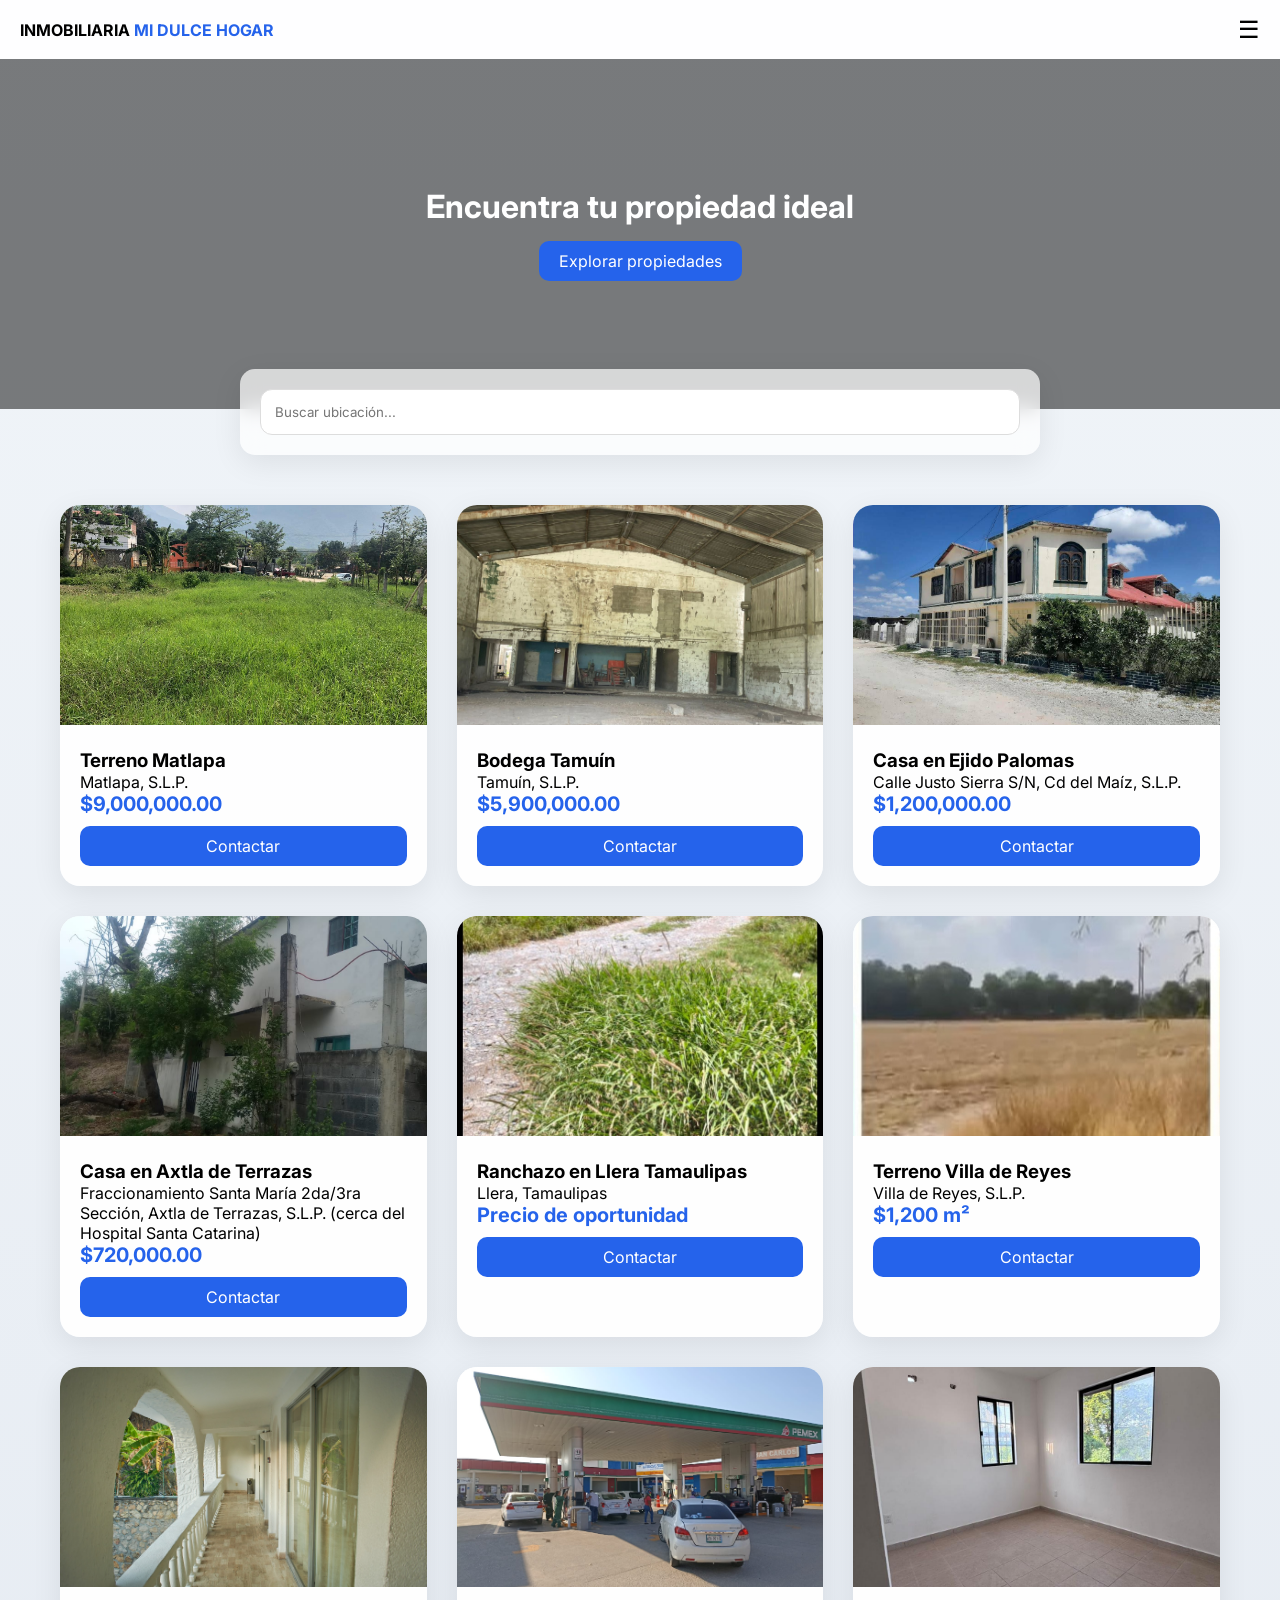
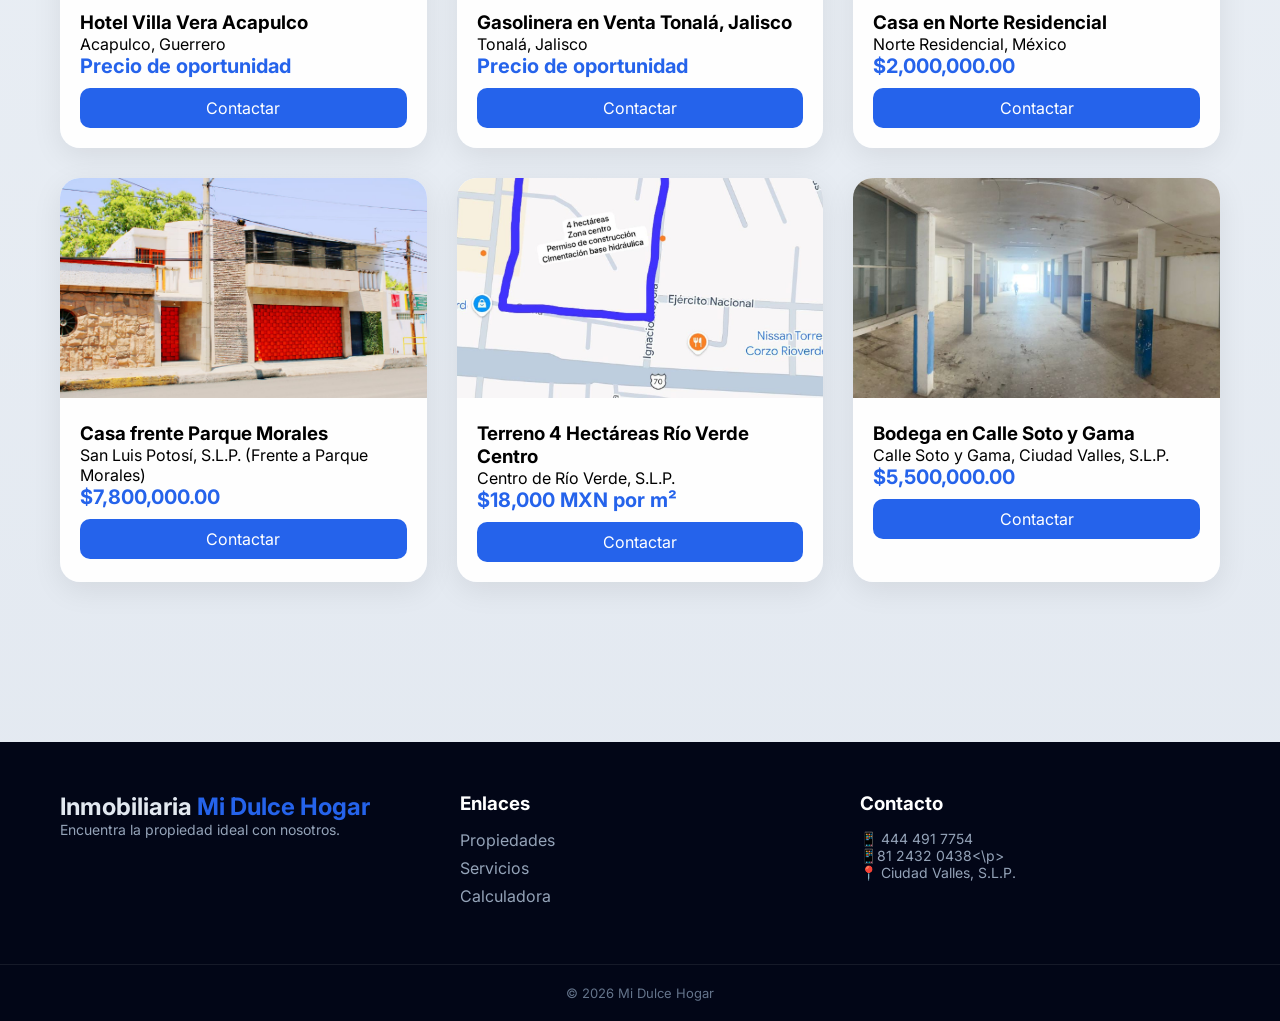
==== index.html @ 1746b5e3 "Actualizar index.html" ====
<!DOCTYPE html>
<html lang="es">
<head>
<meta charset="UTF-8">
<meta name="viewport" content="width=device-width, initial-scale=1.0">
<title>Mi Dulce Hogar</title>

<link href="https://fonts.googleapis.com/css2?family=Inter:wght@400;600;700&display=swap" rel="stylesheet">

<style>
:root{
  --primary:#2563eb;
}

*{
  margin:0;
  padding:0;
  box-sizing:border-box;
  font-family:'Inter',sans-serif;
}

body{
  background: linear-gradient(180deg, #f1f5f9 0%, #e2e8f0 100%);
}


/* FOOTER PRO */
.footer{
  background:#020617;
  color:#e2e8f0;
  margin-top:80px;
}

.footer-container{
  max-width:1200px;
  margin:auto;
  padding:50px 20px;
  display:grid;
  grid-template-columns:repeat(auto-fit,minmax(250px,1fr));
  gap:40px;
}

.footer-col h2 span{
  color:#2563eb;
}

.footer-col h3{
  margin-bottom:15px;
  color:#fff;
}

.footer-col p{
  color:#94a3b8;
  font-size:14px;
}

.footer-col a{
  display:block;
  color:#94a3b8;
  text-decoration:none;
  margin-bottom:8px;
}

.footer-col a:hover{
  color:#fff;
}

.footer-bottom{
  text-align:center;
  padding:20px;
  border-top:1px solid rgba(255,255,255,0.08);
  color:#64748b;
  font-size:13px;
}



/* HEADER */
.header{
  display:flex;
  justify-content:space-between;
  align-items:center;
  background: rgba(255,255,255,0.9);
  backdrop-filter: blur(10px);
  padding:15px 20px;
  position:sticky;
  top:0;
  z-index:100;
}

.logo{
  text-transform: uppercase;
}

.logo{
  font-weight:700;
  cursor:pointer;
}

.logo span{
  color:var(--primary);
}

.menu-btn{
  font-size:24px;
  cursor:pointer;
}

/* MENU */
.menu{
  position:fixed;
  top:0;
  right:-100%;
  width:80%;
  height:100%;
  background:#fff;
  padding:30px 20px;
  transition:.3s;
  z-index:200;
  display:flex;
  flex-direction:column;
  gap:20px;
}

.menu.active{
  right:0;
}

.menu a{
  text-decoration:none;
  color:#111;
  font-size:18px;
}

.contacto{
  margin-top:20px;
  background:var(--primary);
  color:#fff !important;
  padding:12px;
  border-radius:10px;
  text-align:center;
}

/* OVERLAY */
.overlay{
  position:fixed;
  top:0;
  left:0;
  width:100%;
  height:100%;
  background:rgba(0,0,0,0.4);
  opacity:0;
  pointer-events:none;
  transition:.3s;
  z-index:150;
}

.overlay.active{
  opacity:1;
  pointer-events:all;
}

/* HERO */
.hero{
  height:350px;
  background:url('https://images.unsplash.com/photo-1600585154340-be6161a56a0c') center/cover;
  display:flex;
  flex-direction:column;
  align-items:center;
  justify-content:center;
  color:#fff;
  position:relative;
  text-align:center;
}

.hero::before{
  content:"";
  position:absolute;
  width:100%;
  height:100%;
  background:rgba(0,0,0,0.5);
}

.hero h1,
.hero p,
.hero a{
  position:relative;
  z-index:2;
}

.hero a{
  margin-top:15px;
  background:var(--primary);
  padding:10px 20px;
  border-radius:10px;
  color:#fff;
  text-decoration:none;
}

/* BUSCADOR */
.search-box{
  background: rgba(255,255,255,0.7);
  backdrop-filter: blur(10px);
  margin:-40px auto 20px;
  padding:20px;
  border-radius:15px;
  max-width:800px;
  box-shadow:0 8px 30px rgba(0,0,0,0.08);
}

.search-box input{
  width:100%;
  padding:14px;
  border-radius:12px;
  border:1px solid #ddd;
}

/* CONTENIDO */
.container{
  max-width:1200px;
  margin:auto;
  padding:30px 20px 80px;
}

.cards{
  display:grid;
  grid-template-columns:repeat(auto-fit,minmax(280px,1fr));
  gap:30px;
}

/* CARD */
.card{
  background: rgba(255,255,255,0.95);
  border-radius:20px;
  overflow:hidden;
  box-shadow:0 8px 30px rgba(0,0,0,0.08);
  transition:.3s;
}

.card:hover{
  transform:translateY(-8px);
}

.img-box img{
  width:100%;
  height:220px;
  object-fit:cover;
}

.info{
  padding:20px;
}

.precio{
  font-size:20px;
  font-weight:700;
  color:var(--primary);
}

.btn{
  display:block;
  background:var(--primary);
  color:#fff;
  padding:10px;
  border-radius:10px;
  text-align:center;
  text-decoration:none;
  margin-top:10px;
}
</style>
</head>

<body>

<div class="header">
  <div class="logo">
    Inmobiliaria <span>Mi Dulce Hogar</span>
  </div>
  <div class="menu-btn" onclick="toggleMenu()">☰</div>
</div>

<div id="menu" class="menu">
  <a href="index.html">Propiedades</a>
  <a href="servicios.html">Servicios</a>
  <a href="calculadora.html">Calculadora</a>
</div>

<div id="overlay" class="overlay" onclick="toggleMenu()"></div>

<div class="hero">
  <h1>Encuentra tu propiedad ideal</h1>
  <a href="#contenedor">Explorar propiedades</a>
</div>

<div class="search-box">
  <input id="busqueda" placeholder="Buscar ubicación...">
</div>

<div class="container">
  <div class="cards" id="contenedor"></div>
</div>

<script src="propiedades.js"></script>

<script>
function toggleMenu(){
  menu.classList.toggle("active");
  overlay.classList.toggle("active");
}

const contenedor=document.getElementById("contenedor");
const busqueda=document.getElementById("busqueda");

function mostrar(lista){
  contenedor.innerHTML="";
  lista.forEach(p=>{
    contenedor.innerHTML+=`
    <div class="card">
      <div class="img-box">
        <img src="${p.imagenes[0]}">
      </div>

      <div class="info">
        <h3>${p.nombre}</h3>
        <p>${p.ubicacion}</p>
        <div class="precio">${p.precio}</div>

        <a href="https://wa.me/524444917754?text=${encodeURIComponent(p.nombre)}" class="btn">
          Contactar
        </a>
      </div>
    </div>`;
  });
}

busqueda.addEventListener("input",()=>{
  const val=busqueda.value.toLowerCase();
  mostrar(propiedades.filter(p=>p.ubicacion.toLowerCase().includes(val)));
});

mostrar(propiedades);
</script>


<div class="footer">

  <div class="footer-container">

    <div class="footer-col">
      <h2>Inmobiliaria <span>Mi Dulce Hogar</span></h2>
      <p>Encuentra la propiedad ideal con nosotros.</p>
    </div>

    <div class="footer-col">
      <h3>Enlaces</h3>
      <a href="index.html">Propiedades</a>
      <a href="servicios.html">Servicios</a>
      <a href="calculadora.html">Calculadora</a>
    </div>

    <div class="footer-col">
      <h3>Contacto</h3>
      <p>📱 444 491 7754</p>
<p>📱81 2432 0438<\p>
      <p>📍 Ciudad Valles, S.L.P.</p>
    </div>

  </div>

  <div class="footer-bottom">
    © 2026 Mi Dulce Hogar
  </div>

</div>

<script>
function toggleMenu(){
  menu.classList.toggle("active");
  overlay.classList.toggle("active");
}
</script>



</body>
</html>
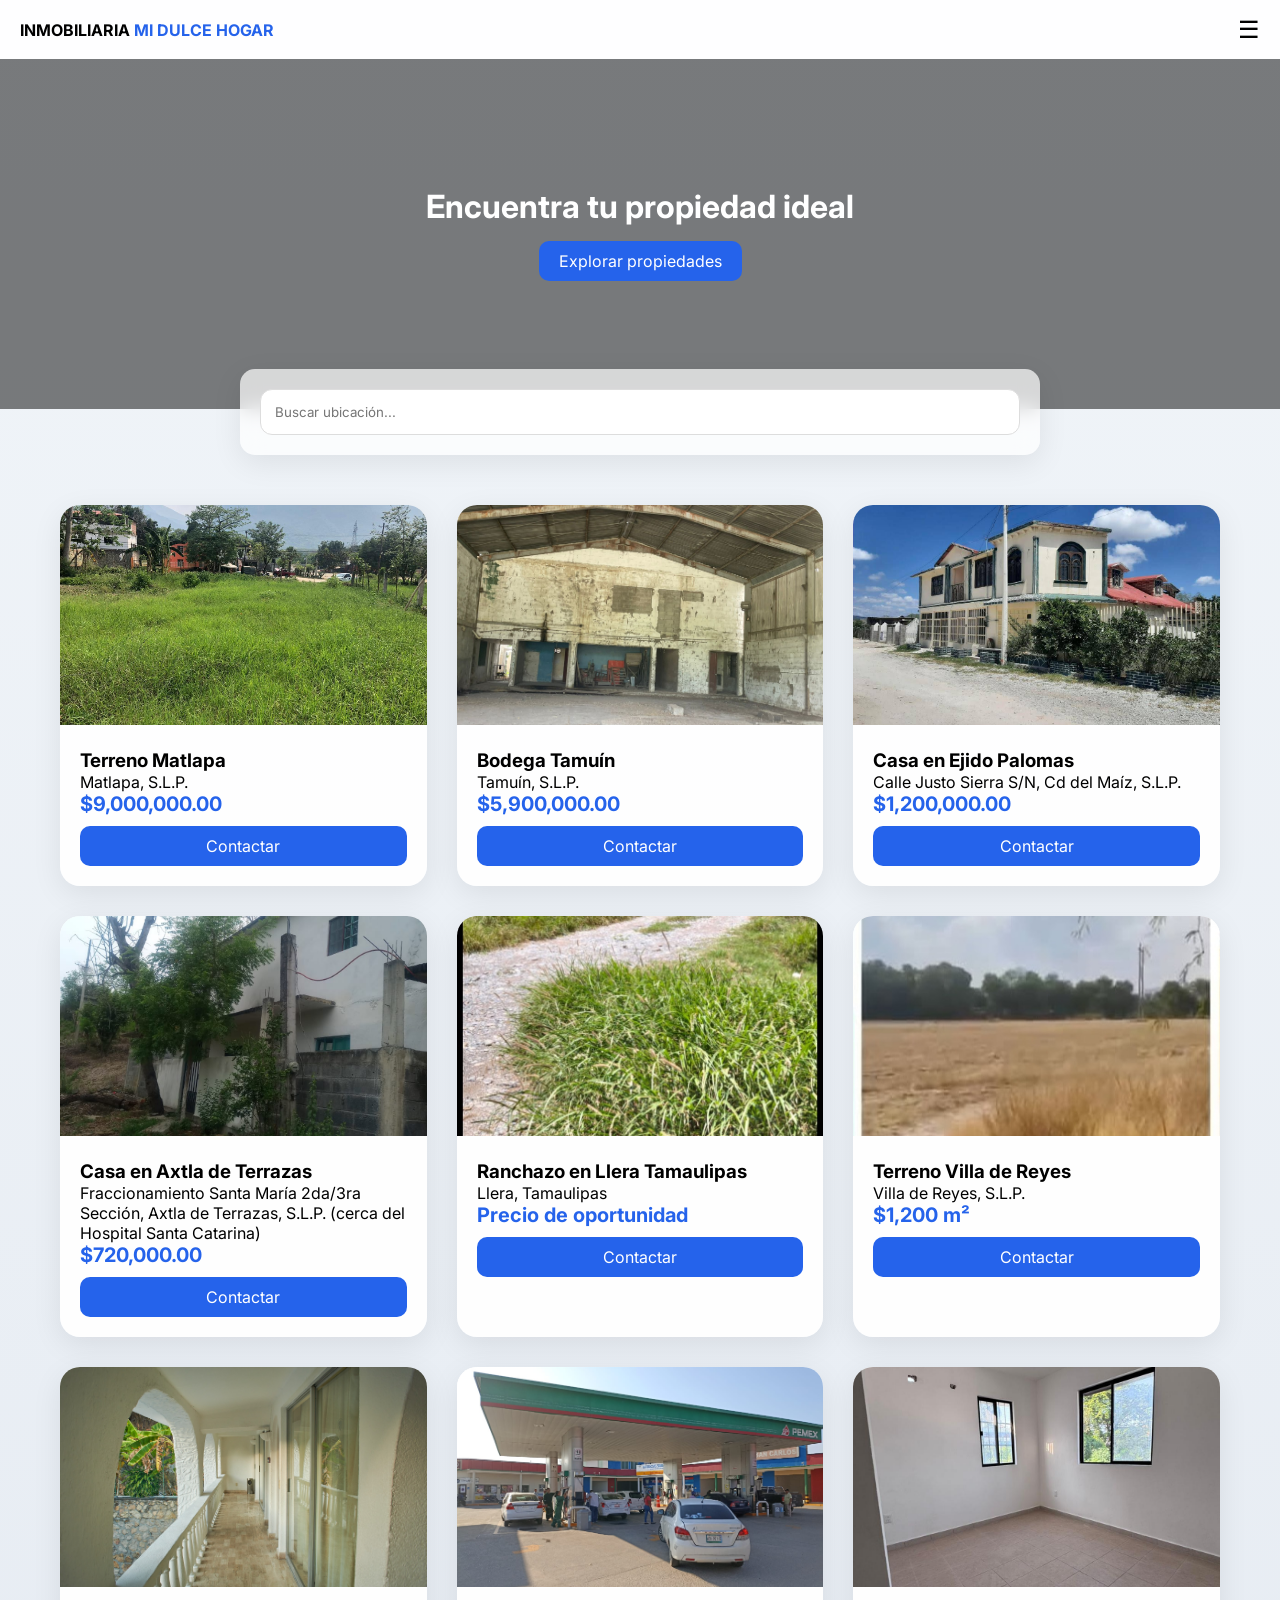
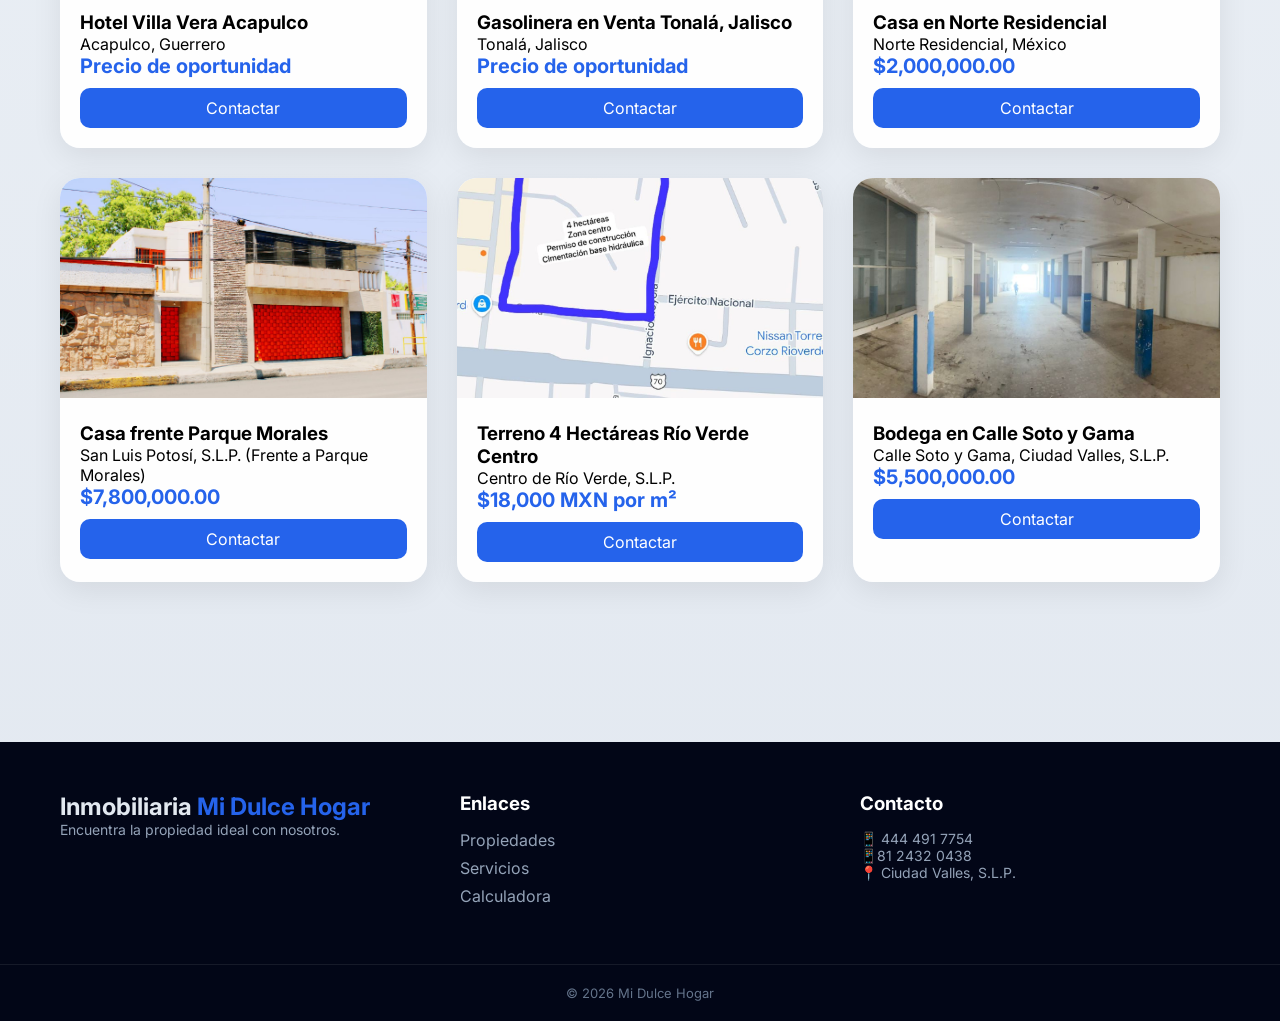
==== commit 9c6daa4b: "Actualizar index.html" ====
--- a/index.html
+++ b/index.html
@@ -361,7 +361,7 @@
     <div class="footer-col">
       <h3>Contacto</h3>
       <p>📱 444 491 7754</p>
-<p>📱81 2432 0438<\p>
+<p>📱81 2432 0438</p>
       <p>📍 Ciudad Valles, S.L.P.</p>
     </div>
 
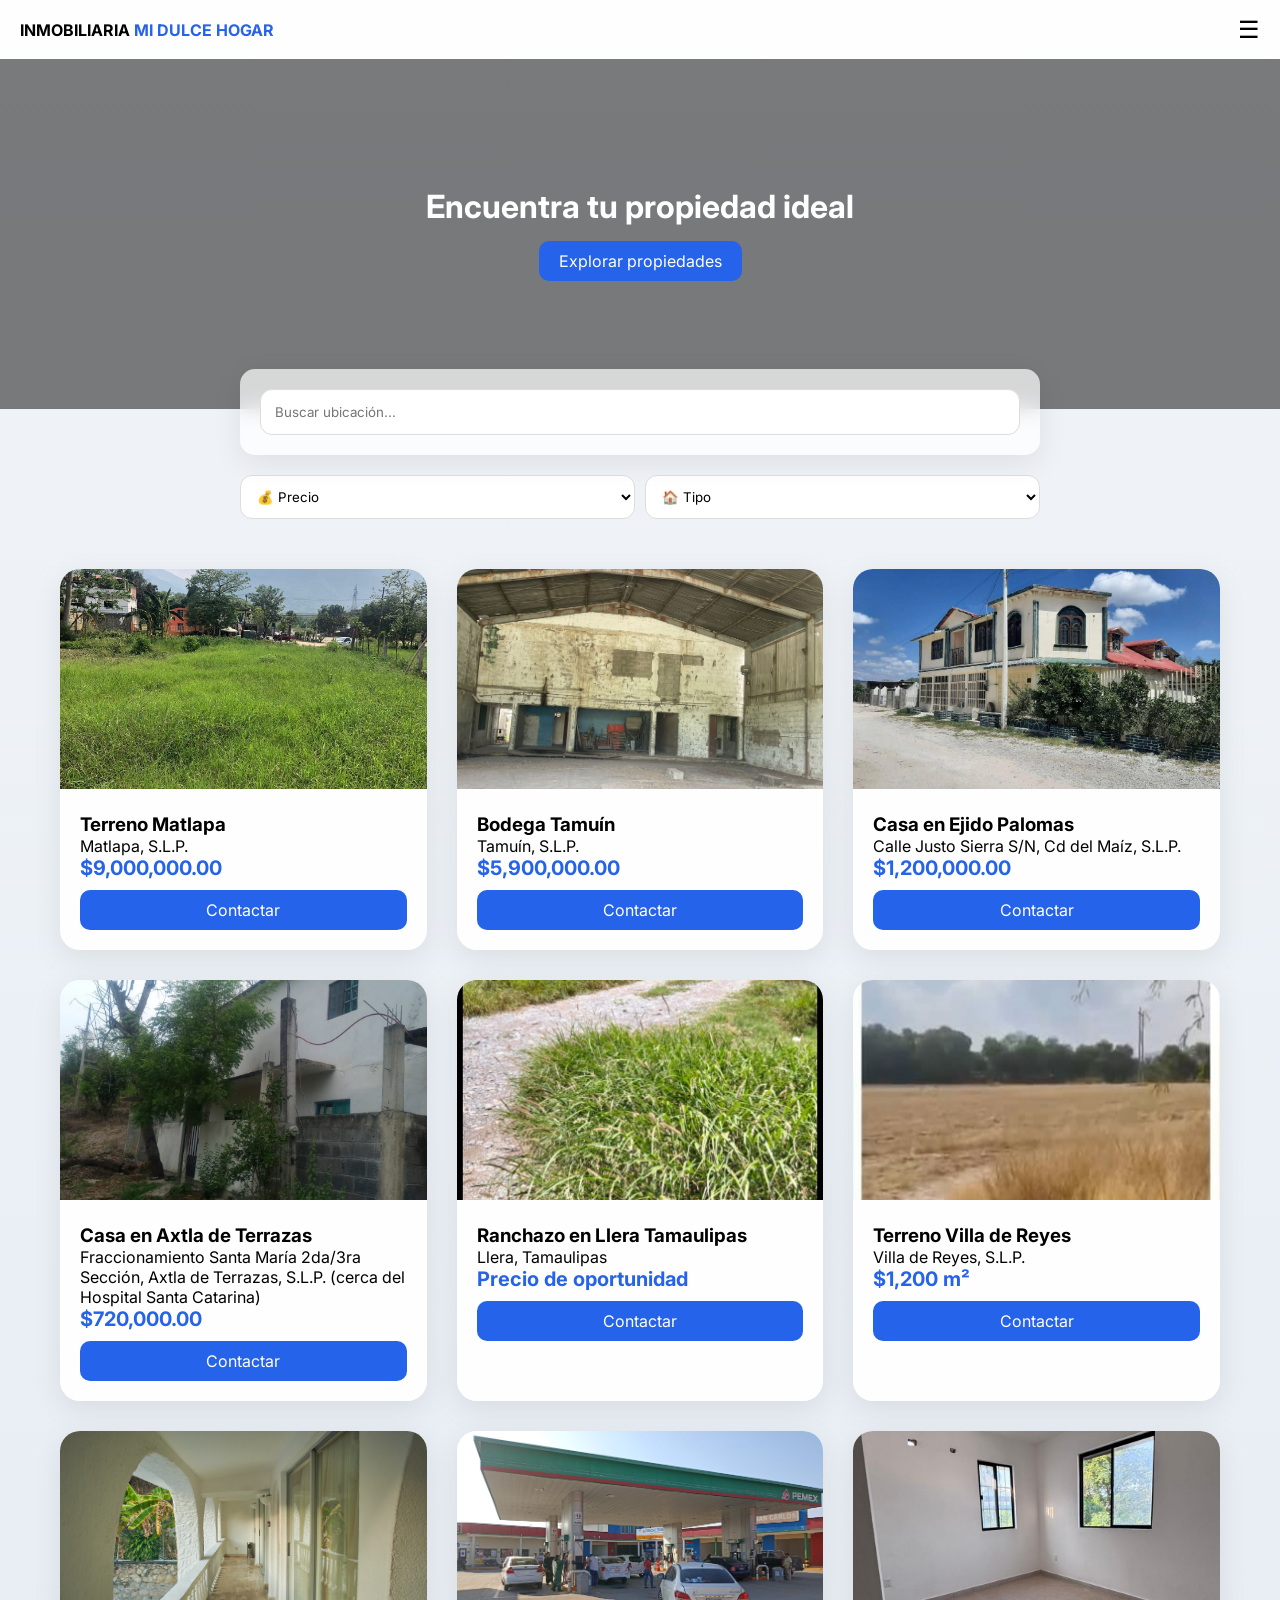
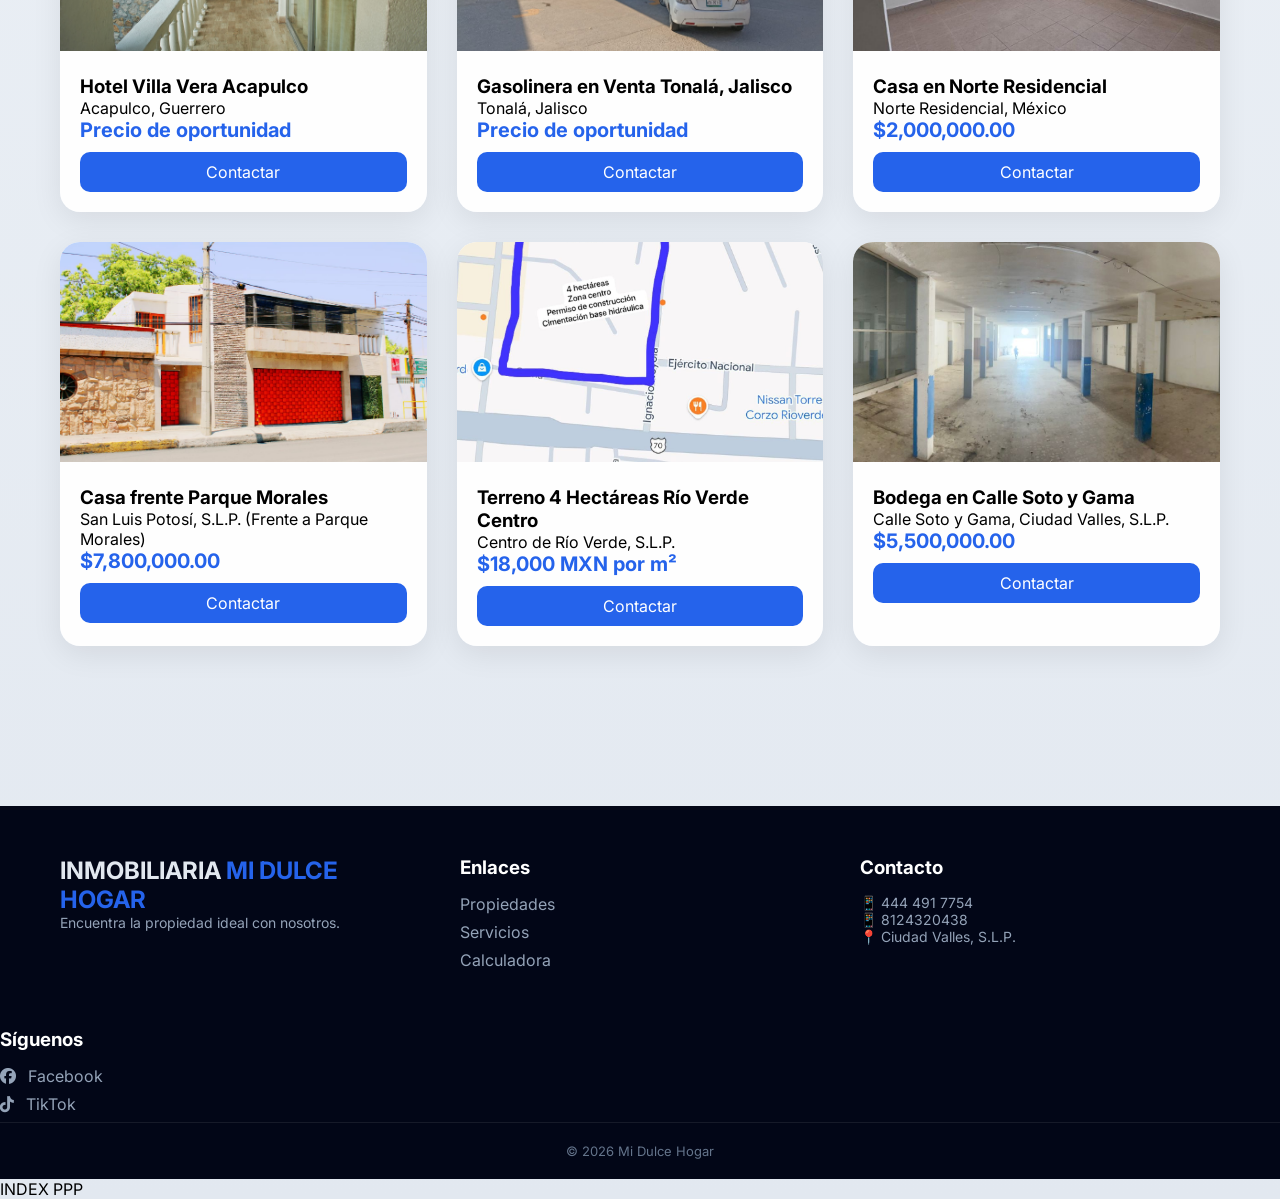
==== commit 4788cc54: "Actualizar index.html" ====
--- a/index.html
+++ b/index.html
@@ -4,7 +4,7 @@
 <meta charset="UTF-8">
 <meta name="viewport" content="width=device-width, initial-scale=1.0">
 <title>Mi Dulce Hogar</title>
-
+<link rel="stylesheet" href="https://cdnjs.cloudflare.com/ajax/libs/font-awesome/6.5.0/css/all.min.css">
 <link href="https://fonts.googleapis.com/css2?family=Inter:wght@400;600;700&display=swap" rel="stylesheet">
 
 <style>
@@ -25,6 +25,19 @@
 
 
 /* FOOTER PRO */
+
+.footer-col i{
+  margin-right:8px;
+  font-size:16px;
+}
+
+/* Hover más bonito */
+.footer-col a:hover i{
+  transform: scale(1.2);
+  transition:.2s;
+}
+
+
 .footer{
   background:#020617;
   color:#e2e8f0;
@@ -198,6 +211,27 @@
 }
 
 /* BUSCADOR */
+
+
+
+.filtros{
+  display:flex;
+  gap:10px;
+  max-width:800px;
+  margin:0 auto 20px;
+}
+
+.filtros select{
+  flex:1;
+  padding:12px;
+  border-radius:12px;
+  border:1px solid #ddd;
+  background:#fff;
+}
+
+
+
+
 .search-box{
   background: rgba(255,255,255,0.7);
   backdrop-filter: blur(10px);
@@ -296,6 +330,32 @@
   <input id="busqueda" placeholder="Buscar ubicación...">
 </div>
 
+
+<div class="filtros">
+
+  <select id="filtroPrecio">
+    <option value="">💰 Precio</option>
+    <option value="bajo">Menos de $1,000,000</option>
+    <option value="medio">$1,000,000 - $3,000,000</option>
+    <option value="alto">Más de $3,000,000</option>
+  </select>
+
+  <select id="filtroTipo">
+    <option value="">🏠 Tipo</option>
+    <option value="casa">Casa</option>
+    <option value="departamento">Departamento</option>
+    <option value="terreno">Terreno</option>
+  </select>
+
+</div>
+
+
+
+
+
+
+
+
 <div class="container">
   <div class="cards" id="contenedor"></div>
 </div>
@@ -310,6 +370,9 @@
 
 const contenedor=document.getElementById("contenedor");
 const busqueda=document.getElementById("busqueda");
+
+const filtroPrecio = document.getElementById("filtroPrecio");
+const filtroTipo = document.getElementById("filtroTipo");
 
 function mostrar(lista){
   contenedor.innerHTML="";
@@ -333,6 +396,36 @@
   });
 }
 
+
+function filtrarTodo(){
+  const texto = busqueda.value.toLowerCase();
+  const precio = filtroPrecio.value;
+  const tipo = filtroTipo.value;
+
+  let resultado = propiedades.filter(p => {
+
+    // FILTRO TEXTO
+    const coincideTexto = p.ubicacion.toLowerCase().includes(texto);
+
+    // FILTRO PRECIO
+    let coincidePrecio = true;
+
+    if(precio === "bajo") coincidePrecio = p.valor < 1000000;
+    if(precio === "medio") coincidePrecio = p.valor >= 1000000 && p.valor <= 3000000;
+    if(precio === "alto") coincidePrecio = p.valor > 3000000;
+
+    // FILTRO TIPO
+    const coincideTipo = tipo ? p.tipo === tipo : true;
+
+    return coincideTexto && coincidePrecio && coincideTipo;
+  });
+
+  mostrar(resultado);
+}
+
+
+
+
 busqueda.addEventListener("input",()=>{
   const val=busqueda.value.toLowerCase();
   mostrar(propiedades.filter(p=>p.ubicacion.toLowerCase().includes(val)));
@@ -347,7 +440,7 @@
   <div class="footer-container">
 
     <div class="footer-col">
-      <h2>Inmobiliaria <span>Mi Dulce Hogar</span></h2>
+      <h2>INMOBILIARIA<span> MI DULCE HOGAR</span></h2>
       <p>Encuentra la propiedad ideal con nosotros.</p>
     </div>
 
@@ -361,11 +454,26 @@
     <div class="footer-col">
       <h3>Contacto</h3>
       <p>📱 444 491 7754</p>
-<p>📱81 2432 0438</p>
+      <p>📱 8124320438</p>
       <p>📍 Ciudad Valles, S.L.P.</p>
     </div>
 
   </div>
+
+<div class="footer-col">
+  <h3>Síguenos</h3>
+
+  <a href="https://www.facebook.com/share/1DsHAoNDAa/" target="_blank">
+    <i class="fab fa-facebook"></i> Facebook
+  </a>
+
+  <a href="tiktok.com/@inmo.mi.dulce.hog" target="_blank">
+    <i class="fab fa-tiktok"></i> TikTok
+  </a>
+</div>
+
+
+
 
   <div class="footer-bottom">
     © 2026 Mi Dulce Hogar
@@ -383,4 +491,8 @@
 
 
 </body>
-</html>+</html>
+
+
+
+INDEX PPP
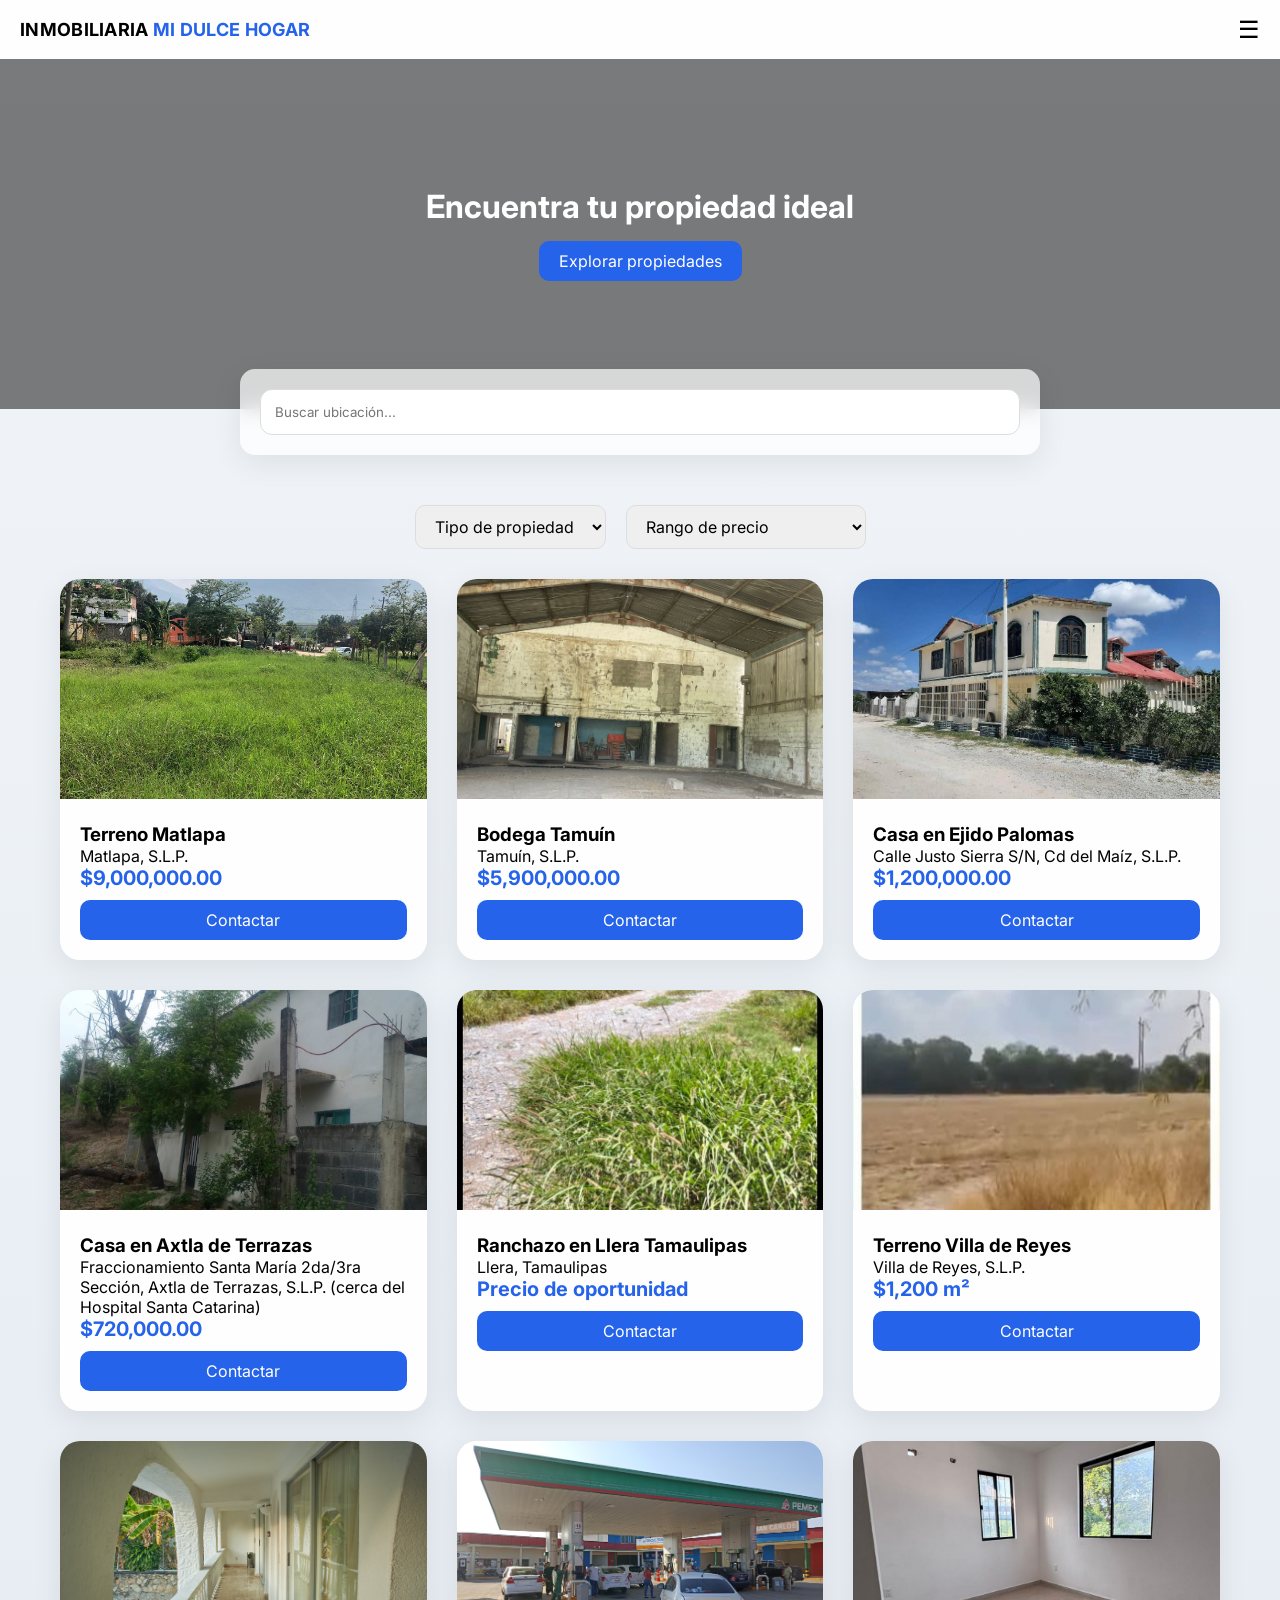
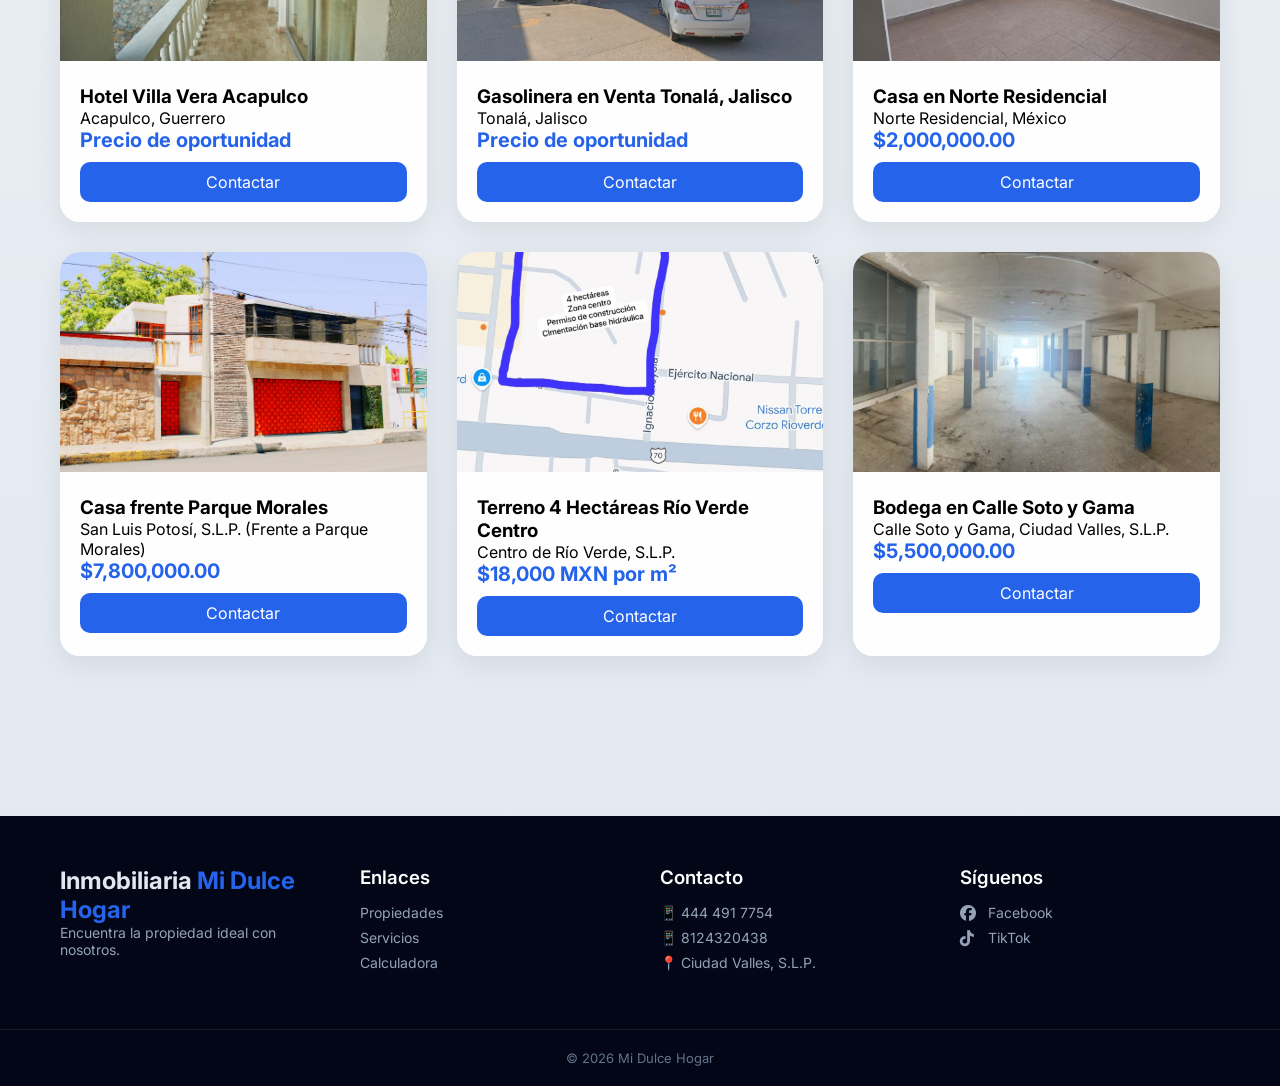
==== commit 1351abbf: "Actualizar index.html" ====
--- a/index.html
+++ b/index.html
@@ -1,305 +1,329 @@
 <!DOCTYPE html>
 <html lang="es">
 <head>
-<meta charset="UTF-8">
-<meta name="viewport" content="width=device-width, initial-scale=1.0">
+<meta charset="UTF-8" />
+<meta name="viewport" content="width=device-width, initial-scale=1" />
 <title>Mi Dulce Hogar</title>
-<link rel="stylesheet" href="https://cdnjs.cloudflare.com/ajax/libs/font-awesome/6.5.0/css/all.min.css">
-<link href="https://fonts.googleapis.com/css2?family=Inter:wght@400;600;700&display=swap" rel="stylesheet">
+
+<link href="https://fonts.googleapis.com/css2?family=Inter:wght@400;600;700&display=swap" rel="stylesheet" />
+<!-- Font Awesome para iconos -->
+<link
+  rel="stylesheet"
+  href="https://cdnjs.cloudflare.com/ajax/libs/font-awesome/6.5.0/css/all.min.css"
+/>
 
 <style>
-:root{
-  --primary:#2563eb;
-}
-
-*{
-  margin:0;
-  padding:0;
-  box-sizing:border-box;
-  font-family:'Inter',sans-serif;
-}
-
-body{
+:root {
+  --primary: #2563eb;
+}
+
+* {
+  margin: 0;
+  padding: 0;
+  box-sizing: border-box;
+  font-family: 'Inter', sans-serif;
+}
+
+body {
   background: linear-gradient(180deg, #f1f5f9 0%, #e2e8f0 100%);
 }
 
-
-/* FOOTER PRO */
-
-.footer-col i{
-  margin-right:8px;
-  font-size:16px;
-}
-
-/* Hover más bonito */
-.footer-col a:hover i{
-  transform: scale(1.2);
-  transition:.2s;
-}
-
-
-.footer{
-  background:#020617;
-  color:#e2e8f0;
-  margin-top:80px;
-}
-
-.footer-container{
-  max-width:1200px;
-  margin:auto;
-  padding:50px 20px;
-  display:grid;
-  grid-template-columns:repeat(auto-fit,minmax(250px,1fr));
-  gap:40px;
-}
-
-.footer-col h2 span{
-  color:#2563eb;
-}
-
-.footer-col h3{
-  margin-bottom:15px;
-  color:#fff;
-}
-
-.footer-col p{
-  color:#94a3b8;
-  font-size:14px;
-}
-
-.footer-col a{
-  display:block;
-  color:#94a3b8;
-  text-decoration:none;
-  margin-bottom:8px;
-}
-
-.footer-col a:hover{
-  color:#fff;
-}
-
-.footer-bottom{
-  text-align:center;
-  padding:20px;
-  border-top:1px solid rgba(255,255,255,0.08);
-  color:#64748b;
-  font-size:13px;
-}
-
-
-
 /* HEADER */
-.header{
-  display:flex;
-  justify-content:space-between;
-  align-items:center;
-  background: rgba(255,255,255,0.9);
+.header {
+  display: flex;
+  justify-content: space-between;
+  align-items: center;
+  background: rgba(255, 255, 255, 0.9);
   backdrop-filter: blur(10px);
-  padding:15px 20px;
-  position:sticky;
-  top:0;
-  z-index:100;
-}
-
-.logo{
+  padding: 15px 20px;
+  position: sticky;
+  top: 0;
+  z-index: 100;
+}
+
+.logo {
   text-transform: uppercase;
-}
-
-.logo{
-  font-weight:700;
-  cursor:pointer;
-}
-
-.logo span{
-  color:var(--primary);
-}
-
-.menu-btn{
-  font-size:24px;
-  cursor:pointer;
+  font-weight: 700;
+  cursor: pointer;
+  font-size: 18px;
+  letter-spacing: 0.3px;
+}
+
+.logo span {
+  color: var(--primary);
+}
+
+.menu-btn {
+  font-size: 24px;
+  cursor: pointer;
 }
 
 /* MENU */
-.menu{
-  position:fixed;
-  top:0;
-  right:-100%;
-  width:80%;
-  height:100%;
-  background:#fff;
-  padding:30px 20px;
-  transition:.3s;
-  z-index:200;
-  display:flex;
-  flex-direction:column;
-  gap:20px;
-}
-
-.menu.active{
-  right:0;
-}
-
-.menu a{
-  text-decoration:none;
-  color:#111;
-  font-size:18px;
-}
-
-.contacto{
-  margin-top:20px;
-  background:var(--primary);
-  color:#fff !important;
-  padding:12px;
-  border-radius:10px;
-  text-align:center;
+.menu {
+  position: fixed;
+  top: 0;
+  right: -100%;
+  width: 80%;
+  height: 100%;
+  background: #fff;
+  padding: 30px 20px;
+  transition: 0.3s;
+  display: flex;
+  flex-direction: column;
+  gap: 20px;
+  z-index: 200;
+}
+
+.menu.active {
+  right: 0;
+}
+
+.menu a {
+  text-decoration: none;
+  color: #111;
+  font-size: 18px;
+  padding: 12px 15px;
+  border-radius: 8px;
+  transition: background-color 0.2s, color 0.2s;
+}
+
+.menu a:hover {
+  background-color: var(--primary);
+  color: #fff;
+}
+
+.menu .contacto {
+  margin-top: 20px;
+  background: var(--primary);
+  color: #fff !important;
+  padding: 12px;
+  border-radius: 10px;
+  text-align: center;
+  font-weight: 600;
+  cursor: pointer;
 }
 
 /* OVERLAY */
-.overlay{
-  position:fixed;
-  top:0;
-  left:0;
-  width:100%;
-  height:100%;
-  background:rgba(0,0,0,0.4);
-  opacity:0;
-  pointer-events:none;
-  transition:.3s;
-  z-index:150;
-}
-
-.overlay.active{
-  opacity:1;
-  pointer-events:all;
+.overlay {
+  position: fixed;
+  top: 0;
+  left: 0;
+  width: 100%;
+  height: 100%;
+  background: rgba(0, 0, 0, 0.4);
+  opacity: 0;
+  pointer-events: none;
+  transition: 0.3s;
+  z-index: 150;
+}
+
+.overlay.active {
+  opacity: 1;
+  pointer-events: all;
 }
 
 /* HERO */
-.hero{
-  height:350px;
-  background:url('https://images.unsplash.com/photo-1600585154340-be6161a56a0c') center/cover;
-  display:flex;
-  flex-direction:column;
-  align-items:center;
-  justify-content:center;
-  color:#fff;
-  position:relative;
-  text-align:center;
-}
-
-.hero::before{
-  content:"";
-  position:absolute;
-  width:100%;
-  height:100%;
-  background:rgba(0,0,0,0.5);
+.hero {
+  height: 350px;
+  background: url('https://images.unsplash.com/photo-1600585154340-be6161a56a0c') center/cover;
+  display: flex;
+  flex-direction: column;
+  align-items: center;
+  justify-content: center;
+  color: #fff;
+  position: relative;
+  text-align: center;
+}
+
+.hero::before {
+  content: "";
+  position: absolute;
+  width: 100%;
+  height: 100%;
+  background: rgba(0, 0, 0, 0.5);
 }
 
 .hero h1,
 .hero p,
-.hero a{
-  position:relative;
-  z-index:2;
-}
-
-.hero a{
-  margin-top:15px;
-  background:var(--primary);
-  padding:10px 20px;
-  border-radius:10px;
-  color:#fff;
-  text-decoration:none;
+.hero a {
+  position: relative;
+  z-index: 2;
+}
+
+.hero a {
+  margin-top: 15px;
+  background: var(--primary);
+  padding: 10px 20px;
+  border-radius: 10px;
+  color: #fff;
+  text-decoration: none;
 }
 
 /* BUSCADOR */
-
-
-
-.filtros{
-  display:flex;
-  gap:10px;
-  max-width:800px;
-  margin:0 auto 20px;
-}
-
-.filtros select{
-  flex:1;
-  padding:12px;
-  border-radius:12px;
-  border:1px solid #ddd;
-  background:#fff;
-}
-
-
-
-
-.search-box{
-  background: rgba(255,255,255,0.7);
+.search-box {
+  background: rgba(255, 255, 255, 0.7);
   backdrop-filter: blur(10px);
-  margin:-40px auto 20px;
-  padding:20px;
-  border-radius:15px;
-  max-width:800px;
-  box-shadow:0 8px 30px rgba(0,0,0,0.08);
-}
-
-.search-box input{
-  width:100%;
-  padding:14px;
-  border-radius:12px;
-  border:1px solid #ddd;
+  margin: -40px auto 20px;
+  padding: 20px;
+  border-radius: 15px;
+  max-width: 800px;
+  box-shadow: 0 8px 30px rgba(0, 0, 0, 0.08);
+}
+
+.search-box input {
+  width: 100%;
+  padding: 14px;
+  border-radius: 12px;
+  border: 1px solid #ddd;
 }
 
 /* CONTENIDO */
-.container{
-  max-width:1200px;
-  margin:auto;
-  padding:30px 20px 80px;
-}
-
-.cards{
-  display:grid;
-  grid-template-columns:repeat(auto-fit,minmax(280px,1fr));
-  gap:30px;
+.container {
+  max-width: 1200px;
+  margin: auto;
+  padding: 30px 20px 80px;
+}
+
+/* FILTROS */
+.filtros {
+  display: flex;
+  gap: 20px;
+  margin-bottom: 30px;
+  flex-wrap: wrap;
+  justify-content: center;
+}
+
+.filtros select {
+  padding: 10px 15px;
+  border-radius: 10px;
+  border: 1px solid #ddd;
+  font-size: 16px;
+  min-width: 180px;
+  cursor: pointer;
+  transition: border-color 0.2s;
+}
+
+.filtros select:hover {
+  border-color: var(--primary);
+}
+
+/* CARDS */
+.cards {
+  display: grid;
+  grid-template-columns: repeat(auto-fit, minmax(280px, 1fr));
+  gap: 30px;
 }
 
 /* CARD */
-.card{
-  background: rgba(255,255,255,0.95);
-  border-radius:20px;
-  overflow:hidden;
-  box-shadow:0 8px 30px rgba(0,0,0,0.08);
-  transition:.3s;
-}
-
-.card:hover{
-  transform:translateY(-8px);
-}
-
-.img-box img{
-  width:100%;
-  height:220px;
-  object-fit:cover;
-}
-
-.info{
-  padding:20px;
-}
-
-.precio{
-  font-size:20px;
-  font-weight:700;
-  color:var(--primary);
-}
-
-.btn{
-  display:block;
-  background:var(--primary);
-  color:#fff;
-  padding:10px;
-  border-radius:10px;
-  text-align:center;
-  text-decoration:none;
-  margin-top:10px;
+.card {
+  background: rgba(255, 255, 255, 0.95);
+  border-radius: 20px;
+  overflow: hidden;
+  box-shadow: 0 8px 30px rgba(0, 0, 0, 0.08);
+  transition: 0.3s;
+}
+
+.card:hover {
+  transform: translateY(-8px) scale(1.03);
+  box-shadow: 0 12px 40px rgba(0, 0, 0, 0.15);
+}
+
+.img-box img {
+  width: 100%;
+  height: 220px;
+  object-fit: cover;
+}
+
+.info {
+  padding: 20px;
+}
+
+.precio {
+  font-size: 20px;
+  font-weight: 700;
+  color: var(--primary);
+}
+
+.btn {
+  display: block;
+  background: var(--primary);
+  color: #fff;
+  padding: 10px;
+  border-radius: 10px;
+  text-align: center;
+  text-decoration: none;
+  margin-top: 10px;
+  transition: background-color 0.2s;
+}
+
+.btn:hover {
+  background-color: #1e40af;
+}
+
+/* FOOTER */
+.footer {
+  background: #020617;
+  color: #e2e8f0;
+  margin-top: 80px;
+}
+
+.footer-container {
+  max-width: 1200px;
+  margin: auto;
+  padding: 50px 20px;
+  display: grid;
+  grid-template-columns: repeat(auto-fit, minmax(250px, 1fr));
+  gap: 40px;
+  align-items: start;
+}
+
+.footer-col {
+  display: flex;
+  flex-direction: column;
+}
+
+.footer-col h2 span {
+  color: #2563eb;
+}
+
+.footer-col h3 {
+  margin-bottom: 15px;
+  color: #fff;
+  font-weight: 600;
+}
+
+.footer-col p,
+.footer-col a {
+  color: #94a3b8;
+  font-size: 14px;
+  text-decoration: none;
+  margin-bottom: 8px;
+  display: block;
+}
+
+.footer-col a {
+  display: flex;
+  align-items: center;
+  gap: 8px;
+  font-size: 14px;
+}
+
+.footer-col a:hover {
+  color: #fff;
+}
+
+.footer-col i {
+  font-size: 16px;
+  min-width: 20px;
+  color: #94a3b8;
+}
+
+.footer-bottom {
+  text-align: center;
+  padding: 20px;
+  border-top: 1px solid rgba(255, 255, 255, 0.08);
+  color: #64748b;
+  font-size: 13px;
 }
 </style>
 </head>
@@ -307,7 +331,7 @@
 <body>
 
 <div class="header">
-  <div class="logo">
+  <div class="logo" onclick="window.location.href='index.html'">
     Inmobiliaria <span>Mi Dulce Hogar</span>
   </div>
   <div class="menu-btn" onclick="toggleMenu()">☰</div>
@@ -317,6 +341,7 @@
   <a href="index.html">Propiedades</a>
   <a href="servicios.html">Servicios</a>
   <a href="calculadora.html">Calculadora</a>
+  <a href="https://wa.me/524444917754" class="contacto" target="_blank">Contacto</a>
 </div>
 
 <div id="overlay" class="overlay" onclick="toggleMenu()"></div>
@@ -327,120 +352,39 @@
 </div>
 
 <div class="search-box">
-  <input id="busqueda" placeholder="Buscar ubicación...">
-</div>
-
-
-<div class="filtros">
-
-  <select id="filtroPrecio">
-    <option value="">💰 Precio</option>
-    <option value="bajo">Menos de $1,000,000</option>
-    <option value="medio">$1,000,000 - $3,000,000</option>
-    <option value="alto">Más de $3,000,000</option>
-  </select>
-
-  <select id="filtroTipo">
-    <option value="">🏠 Tipo</option>
-    <option value="casa">Casa</option>
-    <option value="departamento">Departamento</option>
-    <option value="terreno">Terreno</option>
-  </select>
-
-</div>
-
-
-
-
-
-
-
+  <input id="busqueda" placeholder="Buscar ubicación..." />
+</div>
 
 <div class="container">
+
+  <!-- FILTROS -->
+  <div class="filtros">
+    <select id="filtroTipo">
+      <option value="">Tipo de propiedad</option>
+      <option value="casa">Casa</option>
+      <option value="departamento">Departamento</option>
+      <option value="terreno">Terreno</option>
+      <option value="bodega">Bodega</option>
+    </select>
+
+    <select id="filtroPrecio">
+      <option value="">Rango de precio</option>
+      <option value="0-1000000">Hasta $1,000,000</option>
+      <option value="1000000-3000000">$1,000,000 - $3,000,000</option>
+      <option value="3000000-7000000">$3,000,000 - $7,000,000</option>
+      <option value="7000000+">Más de $7,000,000</option>
+    </select>
+  </div>
+
   <div class="cards" id="contenedor"></div>
 </div>
 
-<script src="propiedades.js"></script>
-
-<script>
-function toggleMenu(){
-  menu.classList.toggle("active");
-  overlay.classList.toggle("active");
-}
-
-const contenedor=document.getElementById("contenedor");
-const busqueda=document.getElementById("busqueda");
-
-const filtroPrecio = document.getElementById("filtroPrecio");
-const filtroTipo = document.getElementById("filtroTipo");
-
-function mostrar(lista){
-  contenedor.innerHTML="";
-  lista.forEach(p=>{
-    contenedor.innerHTML+=`
-    <div class="card">
-      <div class="img-box">
-        <img src="${p.imagenes[0]}">
-      </div>
-
-      <div class="info">
-        <h3>${p.nombre}</h3>
-        <p>${p.ubicacion}</p>
-        <div class="precio">${p.precio}</div>
-
-        <a href="https://wa.me/524444917754?text=${encodeURIComponent(p.nombre)}" class="btn">
-          Contactar
-        </a>
-      </div>
-    </div>`;
-  });
-}
-
-
-function filtrarTodo(){
-  const texto = busqueda.value.toLowerCase();
-  const precio = filtroPrecio.value;
-  const tipo = filtroTipo.value;
-
-  let resultado = propiedades.filter(p => {
-
-    // FILTRO TEXTO
-    const coincideTexto = p.ubicacion.toLowerCase().includes(texto);
-
-    // FILTRO PRECIO
-    let coincidePrecio = true;
-
-    if(precio === "bajo") coincidePrecio = p.valor < 1000000;
-    if(precio === "medio") coincidePrecio = p.valor >= 1000000 && p.valor <= 3000000;
-    if(precio === "alto") coincidePrecio = p.valor > 3000000;
-
-    // FILTRO TIPO
-    const coincideTipo = tipo ? p.tipo === tipo : true;
-
-    return coincideTexto && coincidePrecio && coincideTipo;
-  });
-
-  mostrar(resultado);
-}
-
-
-
-
-busqueda.addEventListener("input",()=>{
-  const val=busqueda.value.toLowerCase();
-  mostrar(propiedades.filter(p=>p.ubicacion.toLowerCase().includes(val)));
-});
-
-mostrar(propiedades);
-</script>
-
-
+<!-- FOOTER -->
 <div class="footer">
-
   <div class="footer-container">
 
     <div class="footer-col">
-      <h2>INMOBILIARIA<span> MI DULCE HOGAR</span></h2>
+      <h2>Inmobiliaria <span>Mi Dulce Hogar</span></h2>
       <p>Encuentra la propiedad ideal con nosotros.</p>
     </div>
 
@@ -458,41 +402,87 @@
       <p>📍 Ciudad Valles, S.L.P.</p>
     </div>
 
+    <div class="footer-col">
+      <h3>Síguenos</h3>
+      <a href="https://facebook.com/TU_PAGINA" target="_blank"><i class="fab fa-facebook"></i> Facebook</a>
+      <a href="https://tiktok.com/@TU_USUARIO" target="_blank"><i class="fab fa-tiktok"></i> TikTok</a>
+    </div>
+
   </div>
 
-<div class="footer-col">
-  <h3>Síguenos</h3>
-
-  <a href="https://www.facebook.com/share/1DsHAoNDAa/" target="_blank">
-    <i class="fab fa-facebook"></i> Facebook
-  </a>
-
-  <a href="tiktok.com/@inmo.mi.dulce.hog" target="_blank">
-    <i class="fab fa-tiktok"></i> TikTok
-  </a>
-</div>
-
-
-
-
-  <div class="footer-bottom">
-    © 2026 Mi Dulce Hogar
-  </div>
-
-</div>
+  <div class="footer-bottom">© 2026 Mi Dulce Hogar</div>
+</div>
+
+<script src="propiedades.js"></script>
 
 <script>
-function toggleMenu(){
-  menu.classList.toggle("active");
-  overlay.classList.toggle("active");
-}
+const menu = document.getElementById('menu');
+const overlay = document.getElementById('overlay');
+const contenedor = document.getElementById('contenedor');
+const busqueda = document.getElementById('busqueda');
+const filtroTipo = document.getElementById('filtroTipo');
+const filtroPrecio = document.getElementById('filtroPrecio');
+
+function toggleMenu() {
+  menu.classList.toggle('active');
+  overlay.classList.toggle('active');
+}
+
+function mostrar(lista) {
+  contenedor.innerHTML = "";
+  lista.forEach(p => {
+    contenedor.innerHTML += `
+      <div class="card">
+        <div class="img-box">
+          <img src="${p.imagenes[0]}" alt="Imagen propiedad" />
+        </div>
+        <div class="info">
+          <h3>${p.nombre}</h3>
+          <p>${p.ubicacion}</p>
+          <div class="precio">${p.precio}</div>
+          <a href="https://wa.me/524444917754?text=${encodeURIComponent(p.nombre)}" class="btn" target="_blank">
+            Contactar
+          </a>
+        </div>
+      </div>
+    `;
+  });
+}
+
+function filtrarPropiedades() {
+  const textoBusqueda = busqueda.value.toLowerCase();
+  const tipoSeleccionado = filtroTipo.value;
+  const precioSeleccionado = filtroPrecio.value;
+
+  let filtradas = propiedades.filter(p => 
+    p.ubicacion.toLowerCase().includes(textoBusqueda) &&
+    (tipoSeleccionado === "" || p.tipo === tipoSeleccionado)
+  );
+
+  if (precioSeleccionado !== "") {
+    filtradas = filtradas.filter(p => {
+      let precioNum = Number(p.precio.replace(/[^0-9.-]+/g,"")); // solo números del precio
+
+      if (precioSeleccionado === "7000000+") {
+        return precioNum > 7000000;
+      }
+
+      const [min, max] = precioSeleccionado.split('-');
+      return precioNum >= Number(min) && precioNum <= Number(max);
+    });
+  }
+
+  mostrar(filtradas);
+}
+
+// Eventos para filtros y búsqueda
+busqueda.addEventListener('input', filtrarPropiedades);
+filtroTipo.addEventListener('change', filtrarPropiedades);
+filtroPrecio.addEventListener('change', filtrarPropiedades);
+
+// Mostrar todas al inicio
+mostrar(propiedades);
 </script>
 
-
-
 </body>
-</html>
-
-
-
-INDEX PPP+</html>
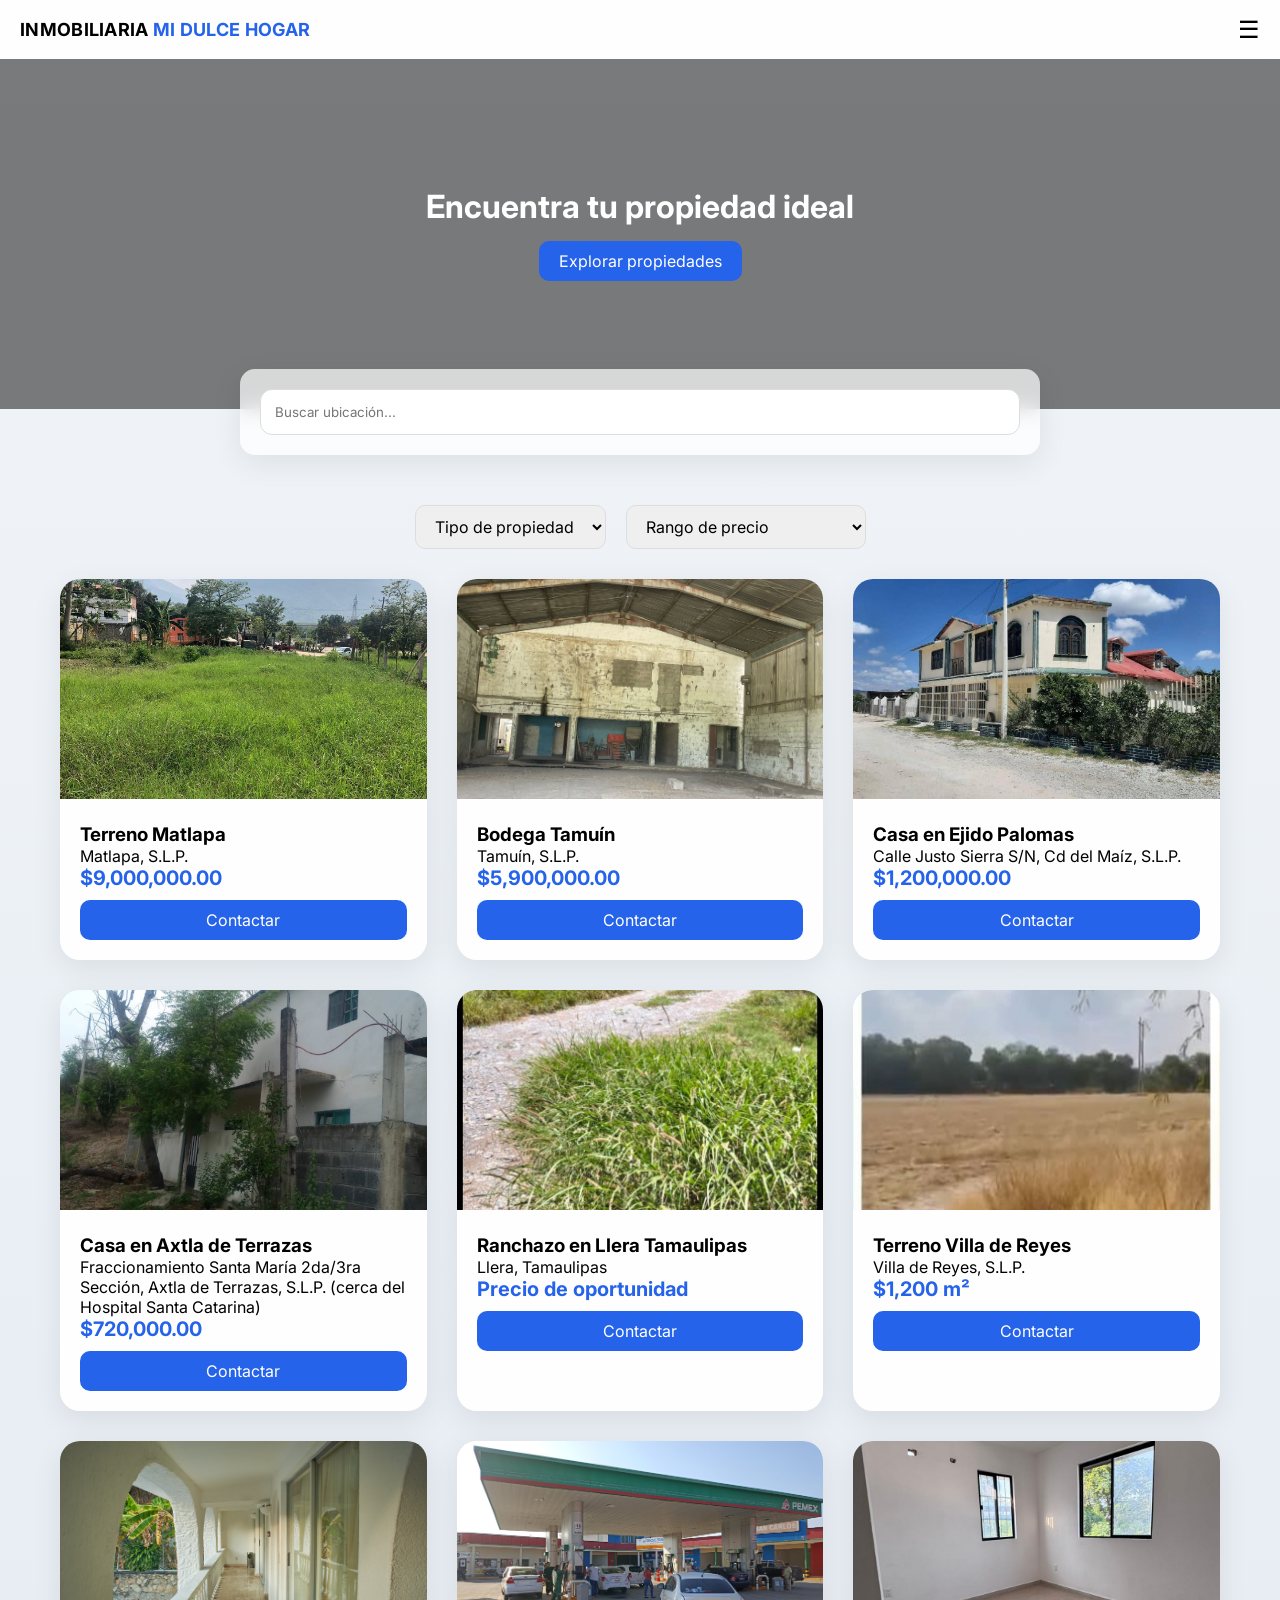
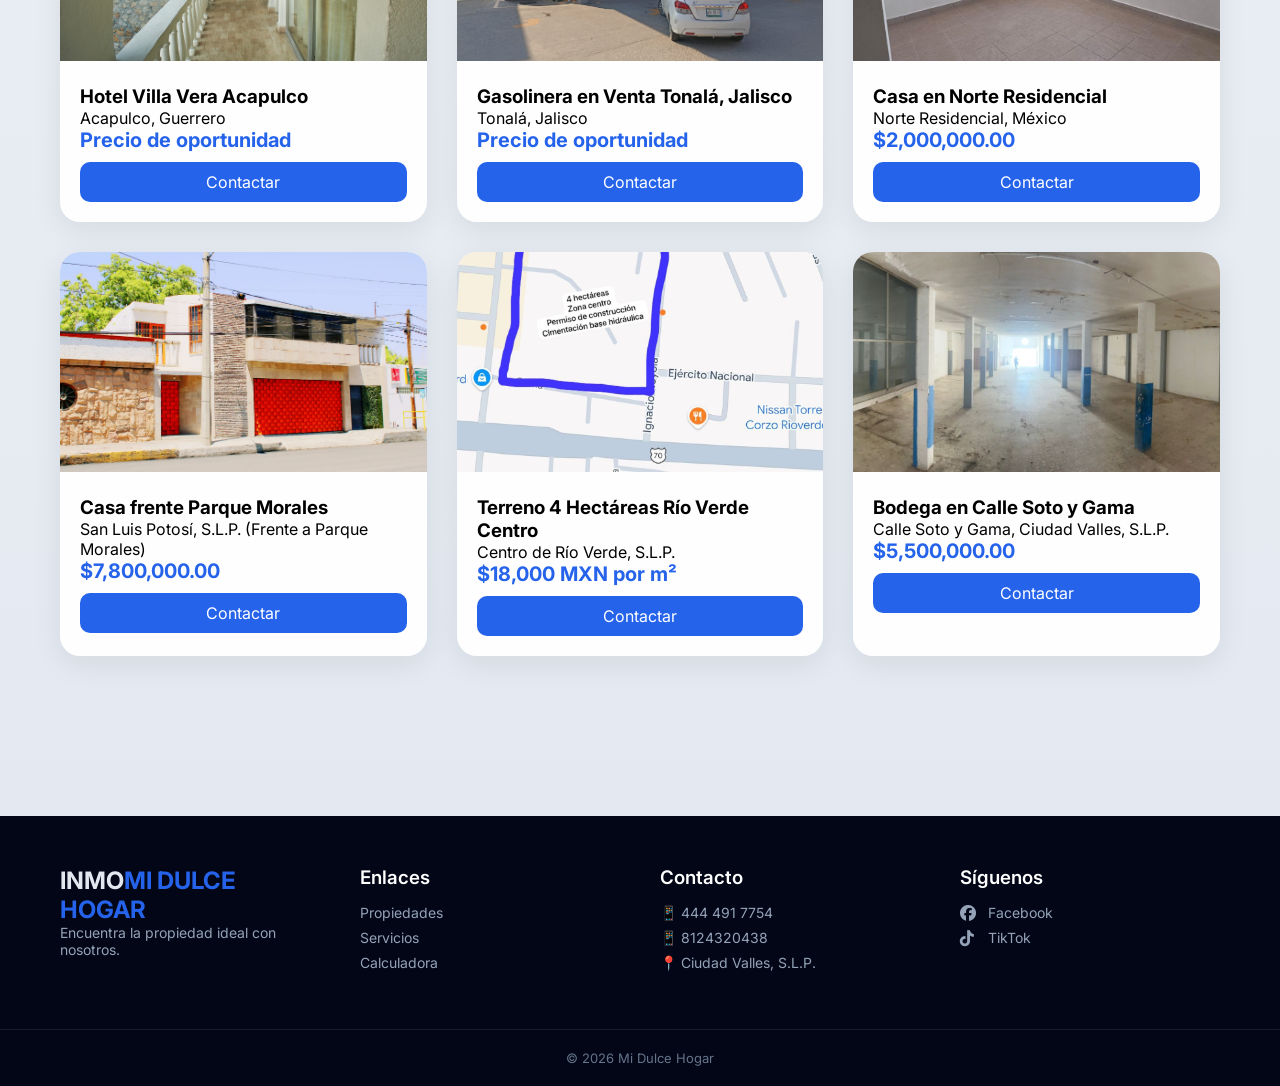
==== commit 8ce1c7f0: "Actualizar index.html" ====
--- a/index.html
+++ b/index.html
@@ -384,7 +384,7 @@
   <div class="footer-container">
 
     <div class="footer-col">
-      <h2>Inmobiliaria <span>Mi Dulce Hogar</span></h2>
+      <h2>INMO<span>MI DULCE HOGAR</span></h2>
       <p>Encuentra la propiedad ideal con nosotros.</p>
     </div>
 
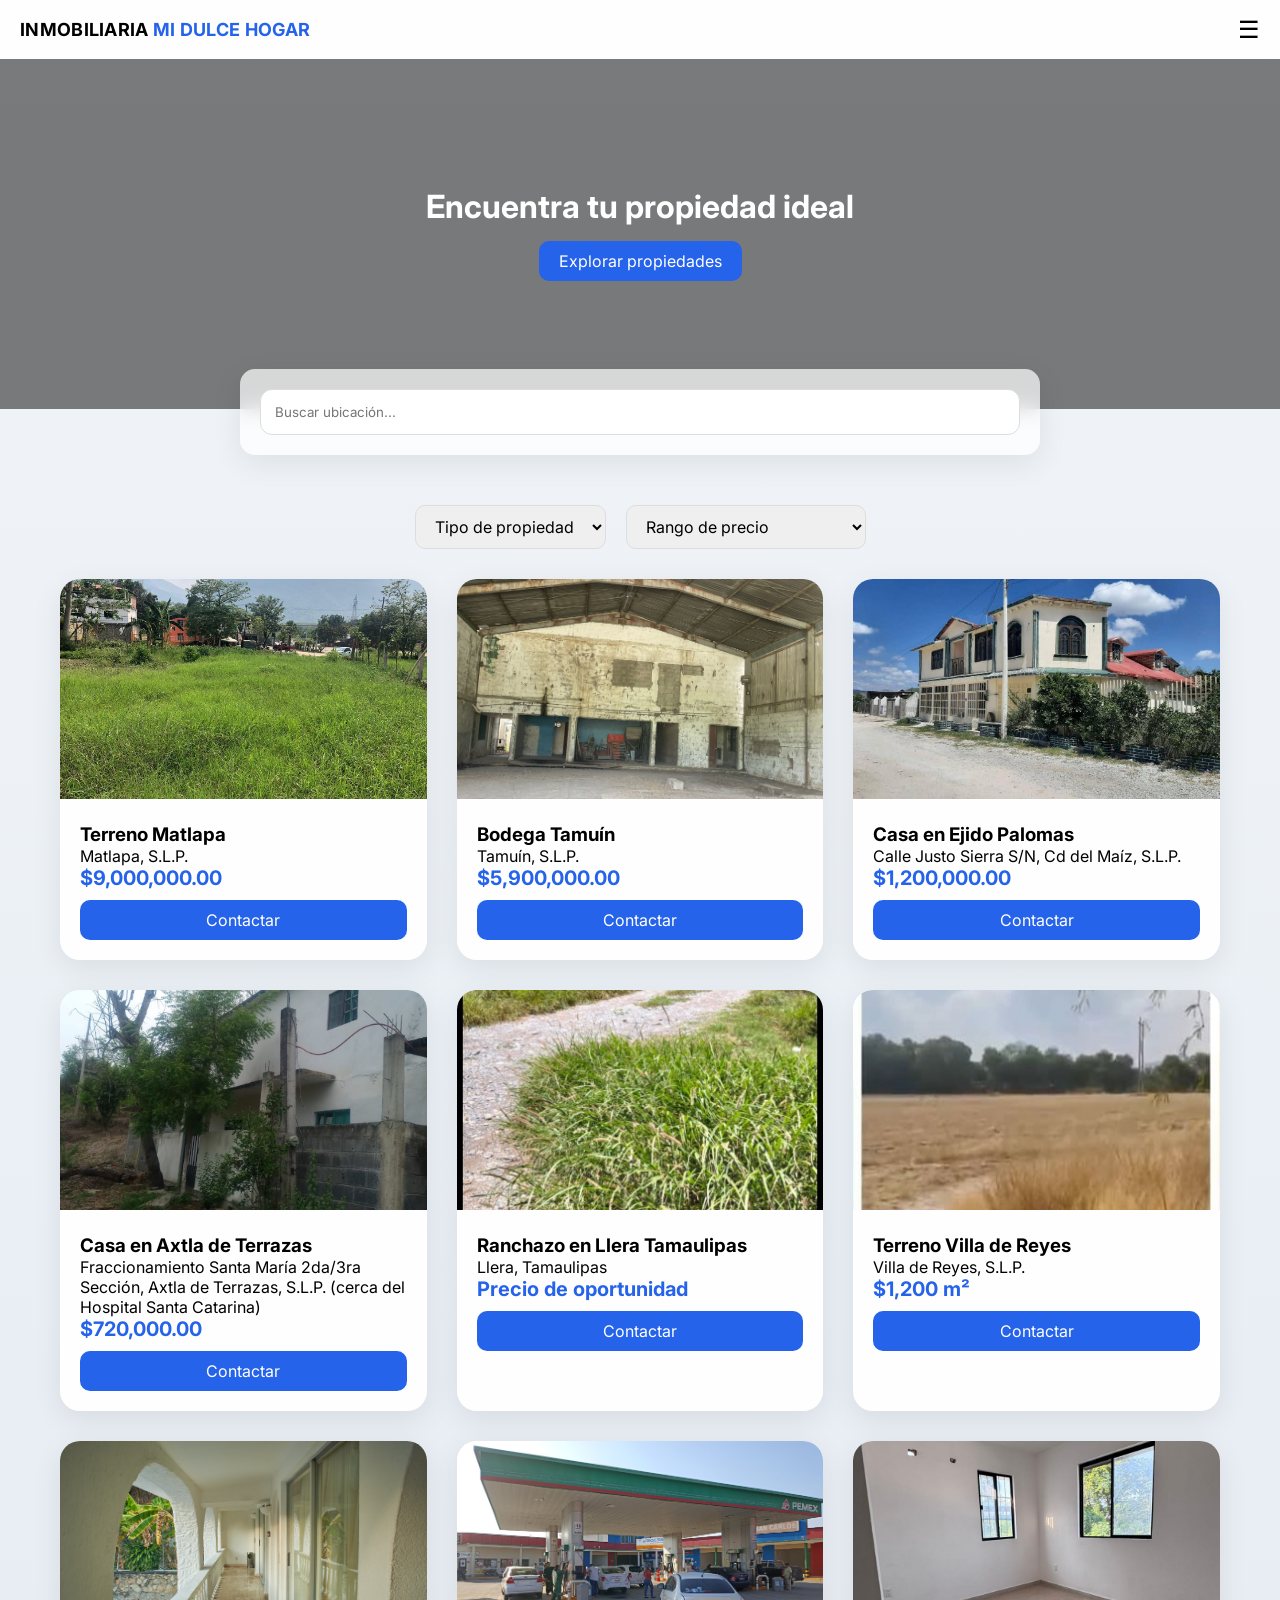
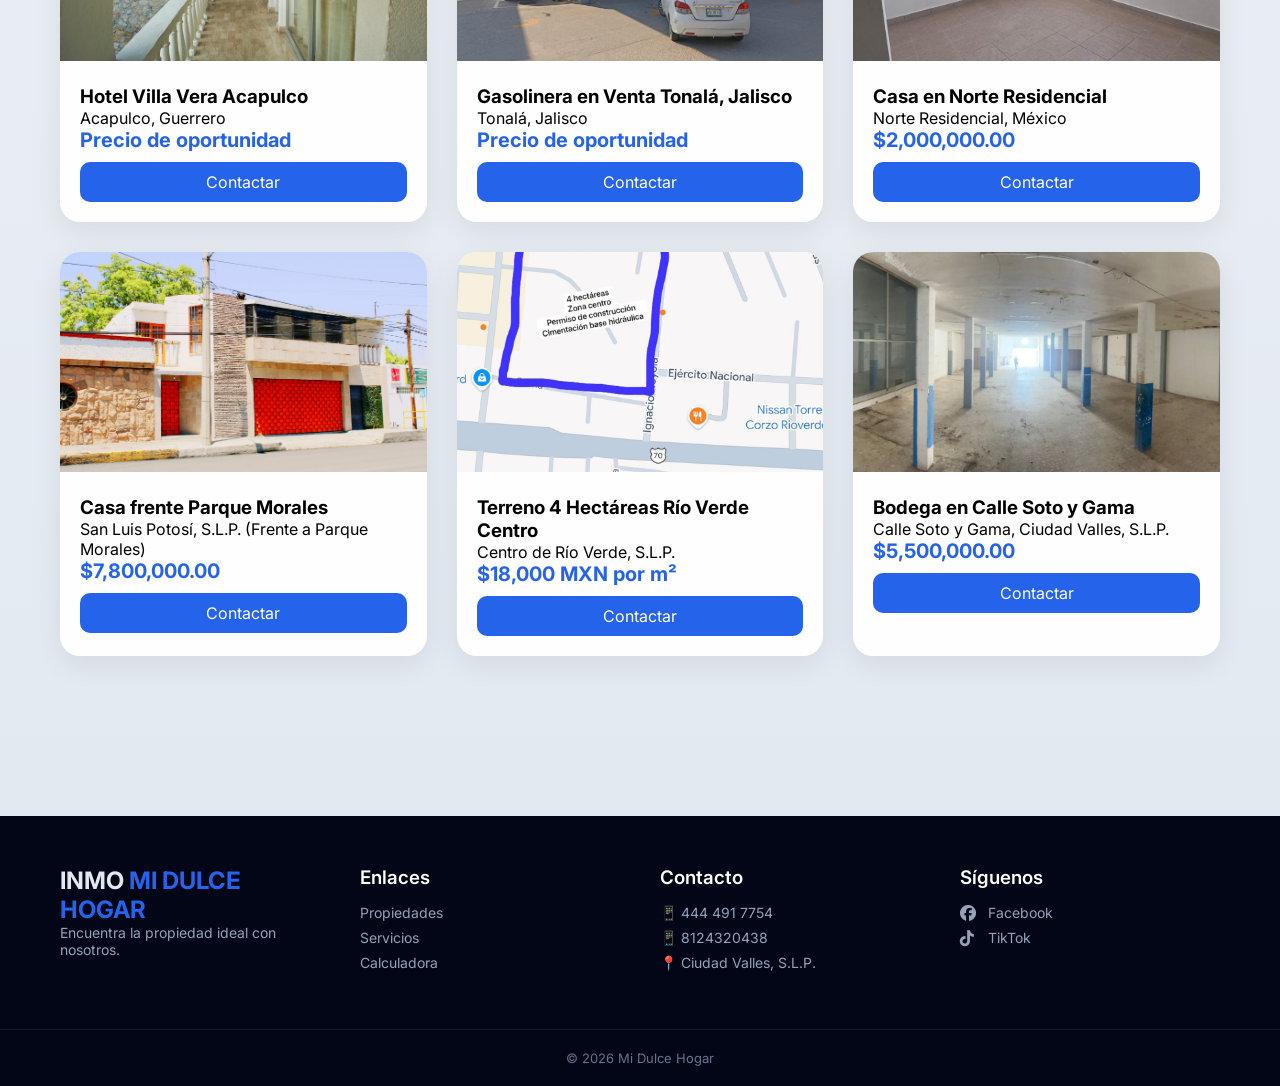
==== commit 7f6eedd0: "Actualizar index.html" ====
--- a/index.html
+++ b/index.html
@@ -384,7 +384,7 @@
   <div class="footer-container">
 
     <div class="footer-col">
-      <h2>INMO<span>MI DULCE HOGAR</span></h2>
+      <h2>INMO<span> MI DULCE HOGAR</span></h2>
       <p>Encuentra la propiedad ideal con nosotros.</p>
     </div>
 
